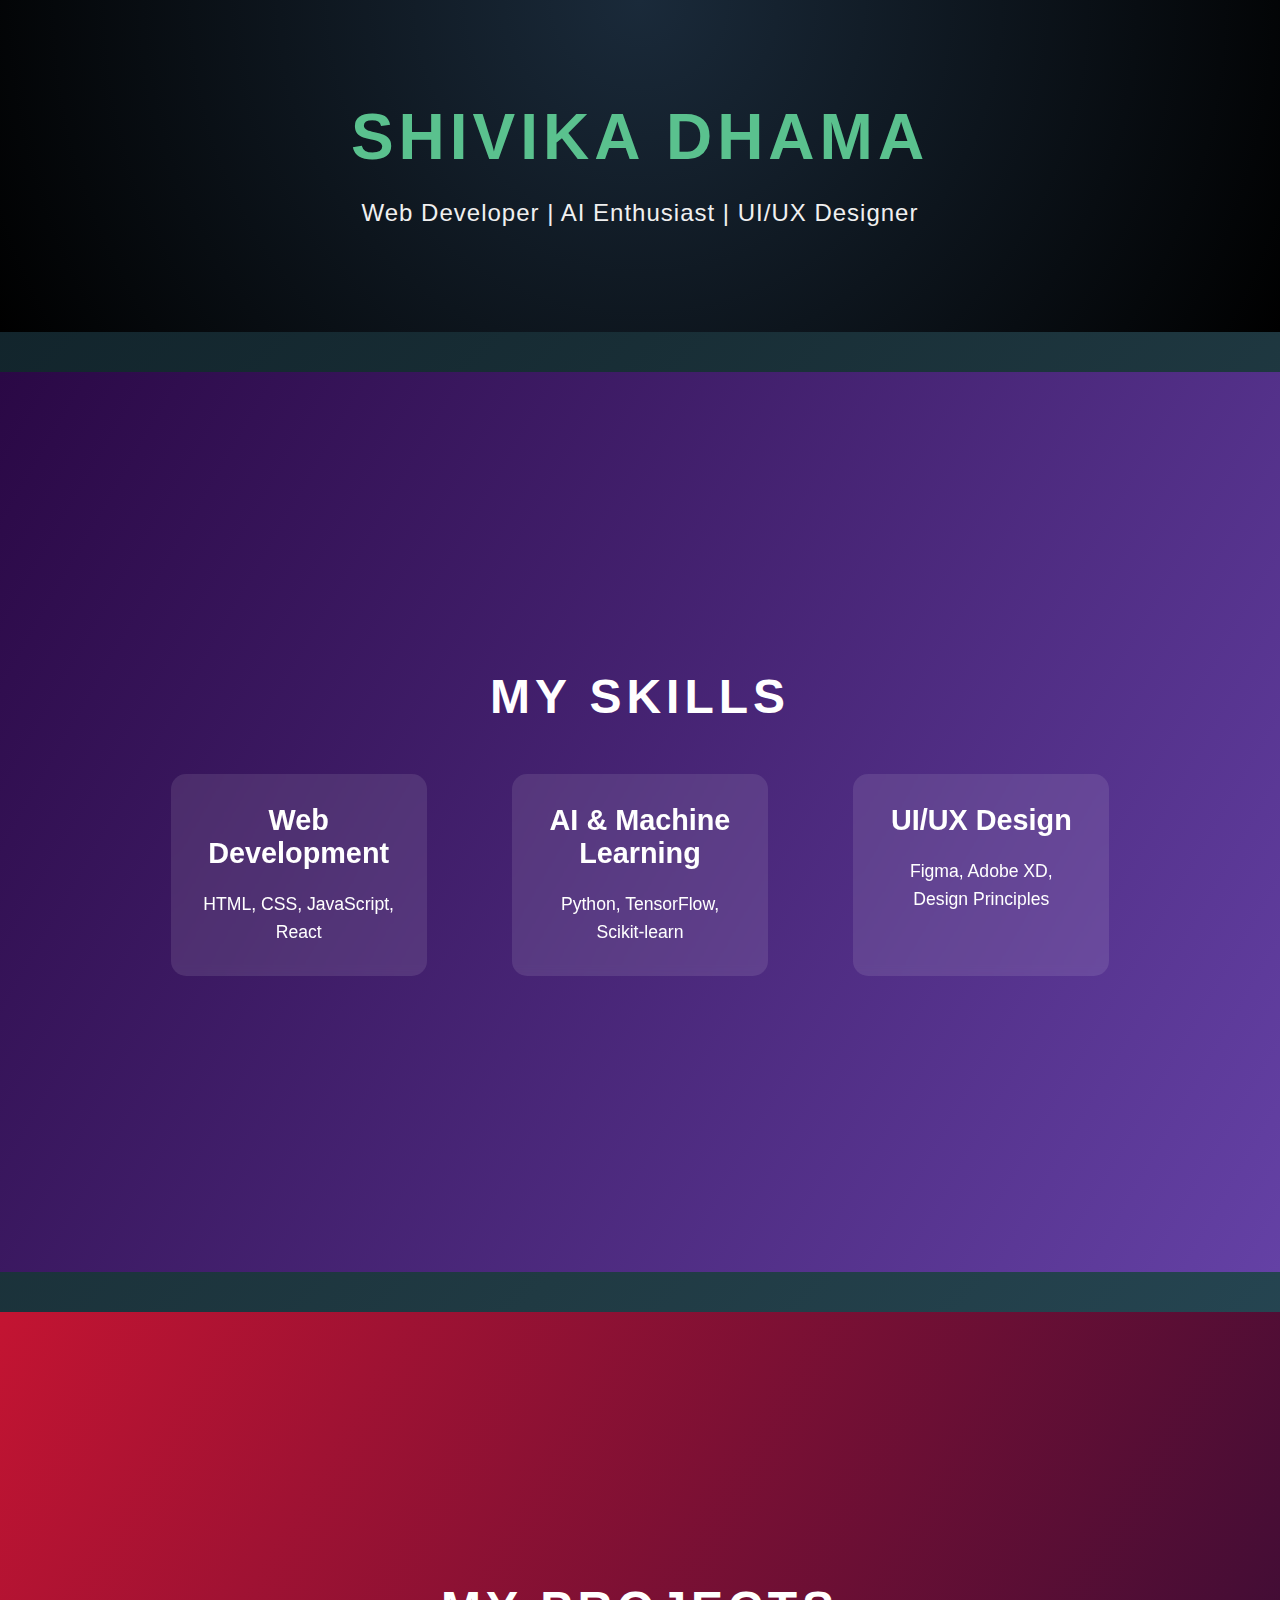
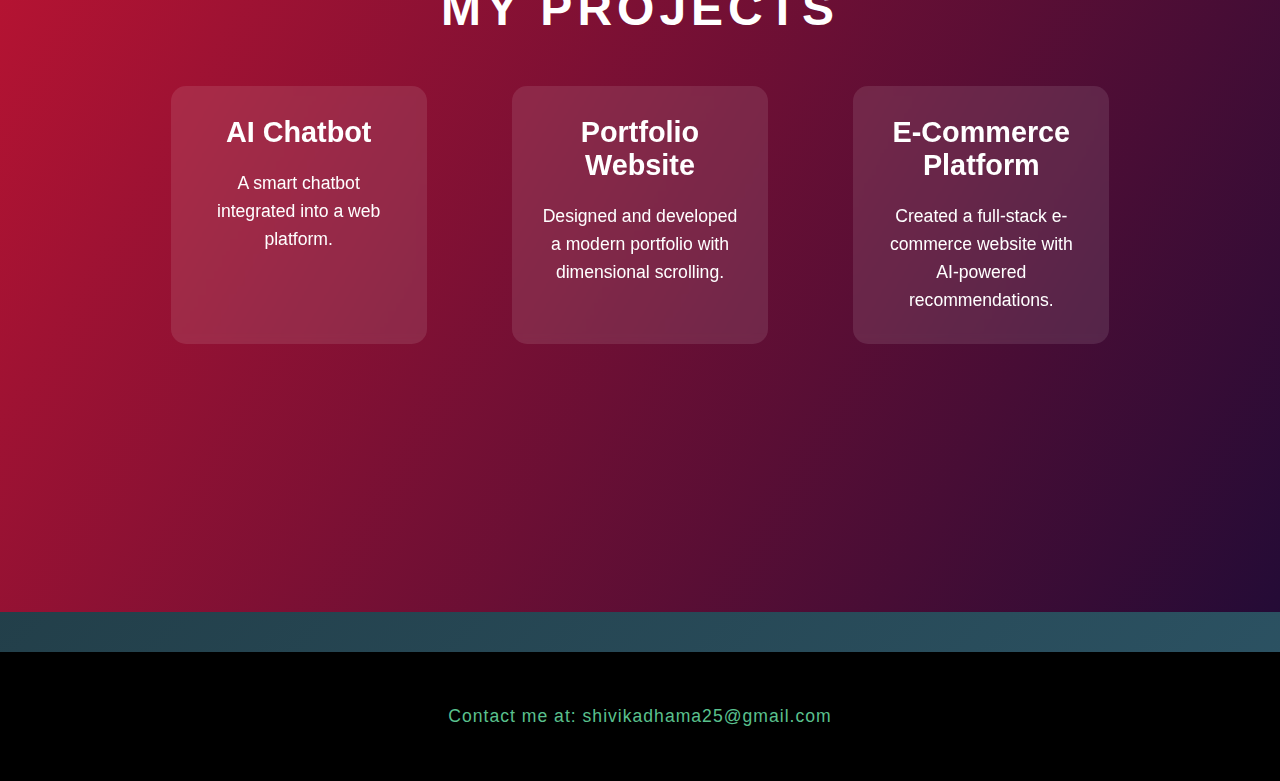
==== index.html @ 7ff78759 "Add files via upload" ====
<!DOCTYPE html>
<html lang="en">
<head>
  <meta charset="UTF-8">
  <meta name="viewport" content="width=device-width, initial-scale=1.0">
  <title>My Tech Portfolio</title>
  <link rel="stylesheet" href="style.css">
</head>
<body>
  <header>
    <h1>Shivika Dhama</h1>
    <p>Web Developer | AI Enthusiast | UI/UX Designer</p>
  </header>

  <section class="dimensional-section" id="skills">
    <div class="content">
      <h2>My Skills</h2>
      <div class="skills-container">
        <div class="skill-card">
          <h3>Web Development</h3>
          <p>HTML, CSS, JavaScript, React</p>
        </div>
        <div class="skill-card">
          <h3>AI & Machine Learning</h3>
          <p>Python, TensorFlow, Scikit-learn</p>
        </div>
        <div class="skill-card">
          <h3>UI/UX Design</h3>
          <p>Figma, Adobe XD, Design Principles</p>
        </div>
      </div>
    </div>
  </section>

  <section class="dimensional-section" id="projects">
    <div class="content">
      <h2>My Projects</h2>
      <div class="projects-container">
        <div class="project-card">
          <h3>AI Chatbot</h3>
          <p>A smart chatbot integrated into a web platform.</p>
        </div>
        <div class="project-card">
          <h3>Portfolio Website</h3>
          <p>Designed and developed a modern portfolio with dimensional scrolling.</p>
        </div>
        <div class="project-card">
          <h3>E-Commerce Platform</h3>
          <p>Created a full-stack e-commerce website with AI-powered recommendations.</p>
        </div>
      </div>
    </div>
  </section>

  <footer>
    <p>Contact me at: shivikadhama25@gmail.com</p>
  </footer>

  <script src="scipt.js"></script>
</body>
</html>
---- style.css ----
/* General Reset */
* {
    margin: 0;
    padding: 0;
    box-sizing: border-box;
  }
  
  /* Body and Background */
  body {
    font-family: 'Poppins', sans-serif;
    background: linear-gradient(135deg, #0F2027, #203A43, #2C5364);
    color: #FFF;
    scroll-behavior: smooth;
    overscroll-behavior: contain;
  }
  /* Header Styling */
  header {
    text-align: center;
    padding: 100px 20px;
    background: radial-gradient(circle at top, #1a2a3a, #000);
    font-family: 'Montserrat', sans-serif;
  }
  
  header h1 {
    font-size: 4rem;
    font-weight: bold;
    letter-spacing: 5px;
    color: #5ac18e;
    text-transform: uppercase;
  }
  
  header p {
    font-size: 1.5rem;
    letter-spacing: 1px;
    margin-top: 20px;
    color: #f0f0f0;
  }
  
  /* Dimensional Sections */
  .dimensional-section {
    height: 100vh;
    display: flex;
    justify-content: center;
    align-items: center;
    position: relative;
    overflow: hidden;
    scroll-behavior: smooth;
  }
  
  #skills {
    background: linear-gradient(120deg, #2a0845, #6441a5);
  }
  
  #projects {
    background: linear-gradient(120deg, #c31432, #240b36);
  }
  
  /* Content and Cards */
  .content {
    width: 80%;
    text-align: center;
    color: #fff;
    z-index: 2;
  }
  
  h2 {
    font-size: 3rem;
    margin-bottom: 50px;
    text-transform: uppercase;
    letter-spacing: 5px;
  }
  
  .skills-container, .projects-container {
    display: flex;
    justify-content: space-around;
  }
  
  .skill-card, .project-card {
    background: rgba(255, 255, 255, 0.1);
    border-radius: 15px;
    padding: 30px;
    width: 25%;
    backdrop-filter: blur(5px);
    transition: transform 0.3s ease;
  }
  
  .skill-card:hover, .project-card:hover {
    transform: scale(1.1);
  }
  
  h3 {
    font-size: 1.8rem;
    color: #FFF;
    margin-bottom: 20px;
  }
  
  p {
    font-size: 1.1rem;
    line-height: 1.6;
  }
  
  /* Footer Styling */
  footer {
    text-align: center;
    padding: 50px;
    background: #000;
    font-size: 1.2rem;
    letter-spacing: 1px;
    color: #5ac18e;
  }
  /* Equal Spacing Between Sections */
  section {
    padding: 80px 0;
    margin: 40px 0;
    scroll-margin-top: 80px; /* Adjusted for consistent spacing during scrolling */
  }
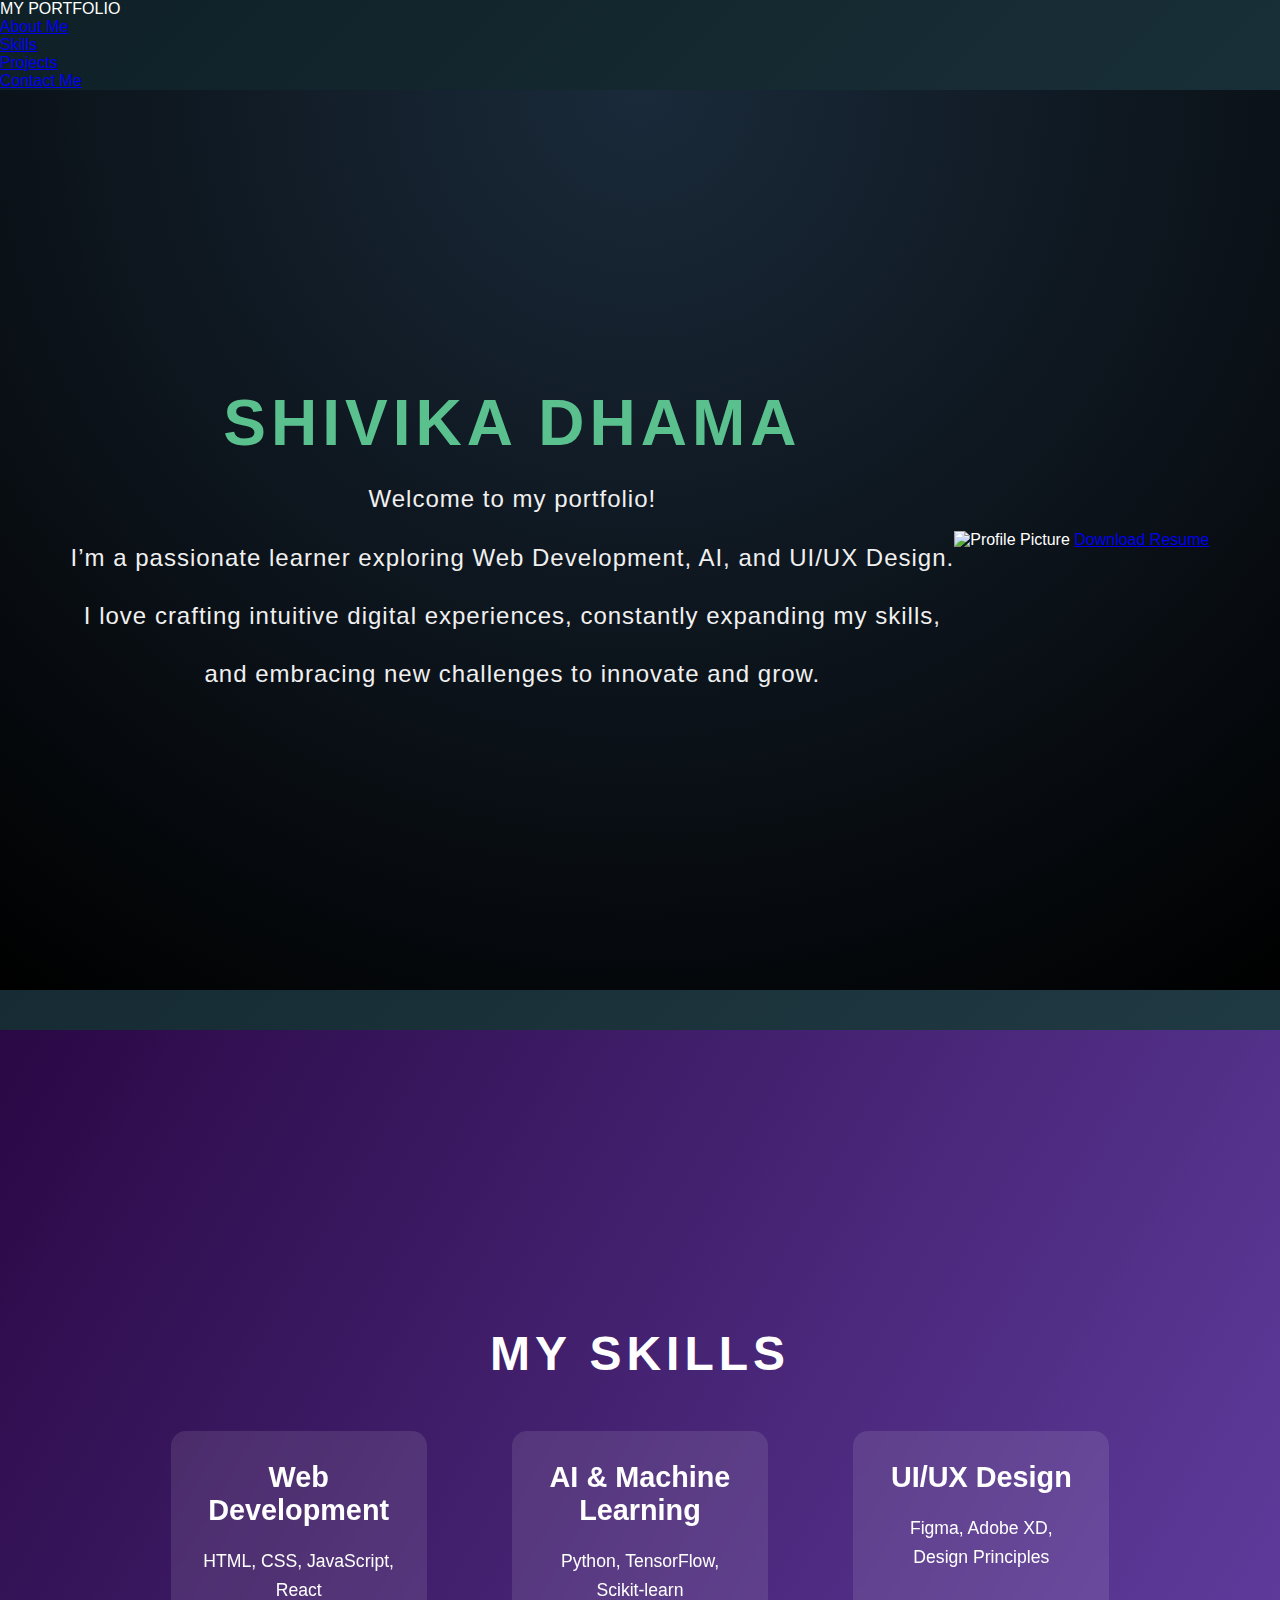
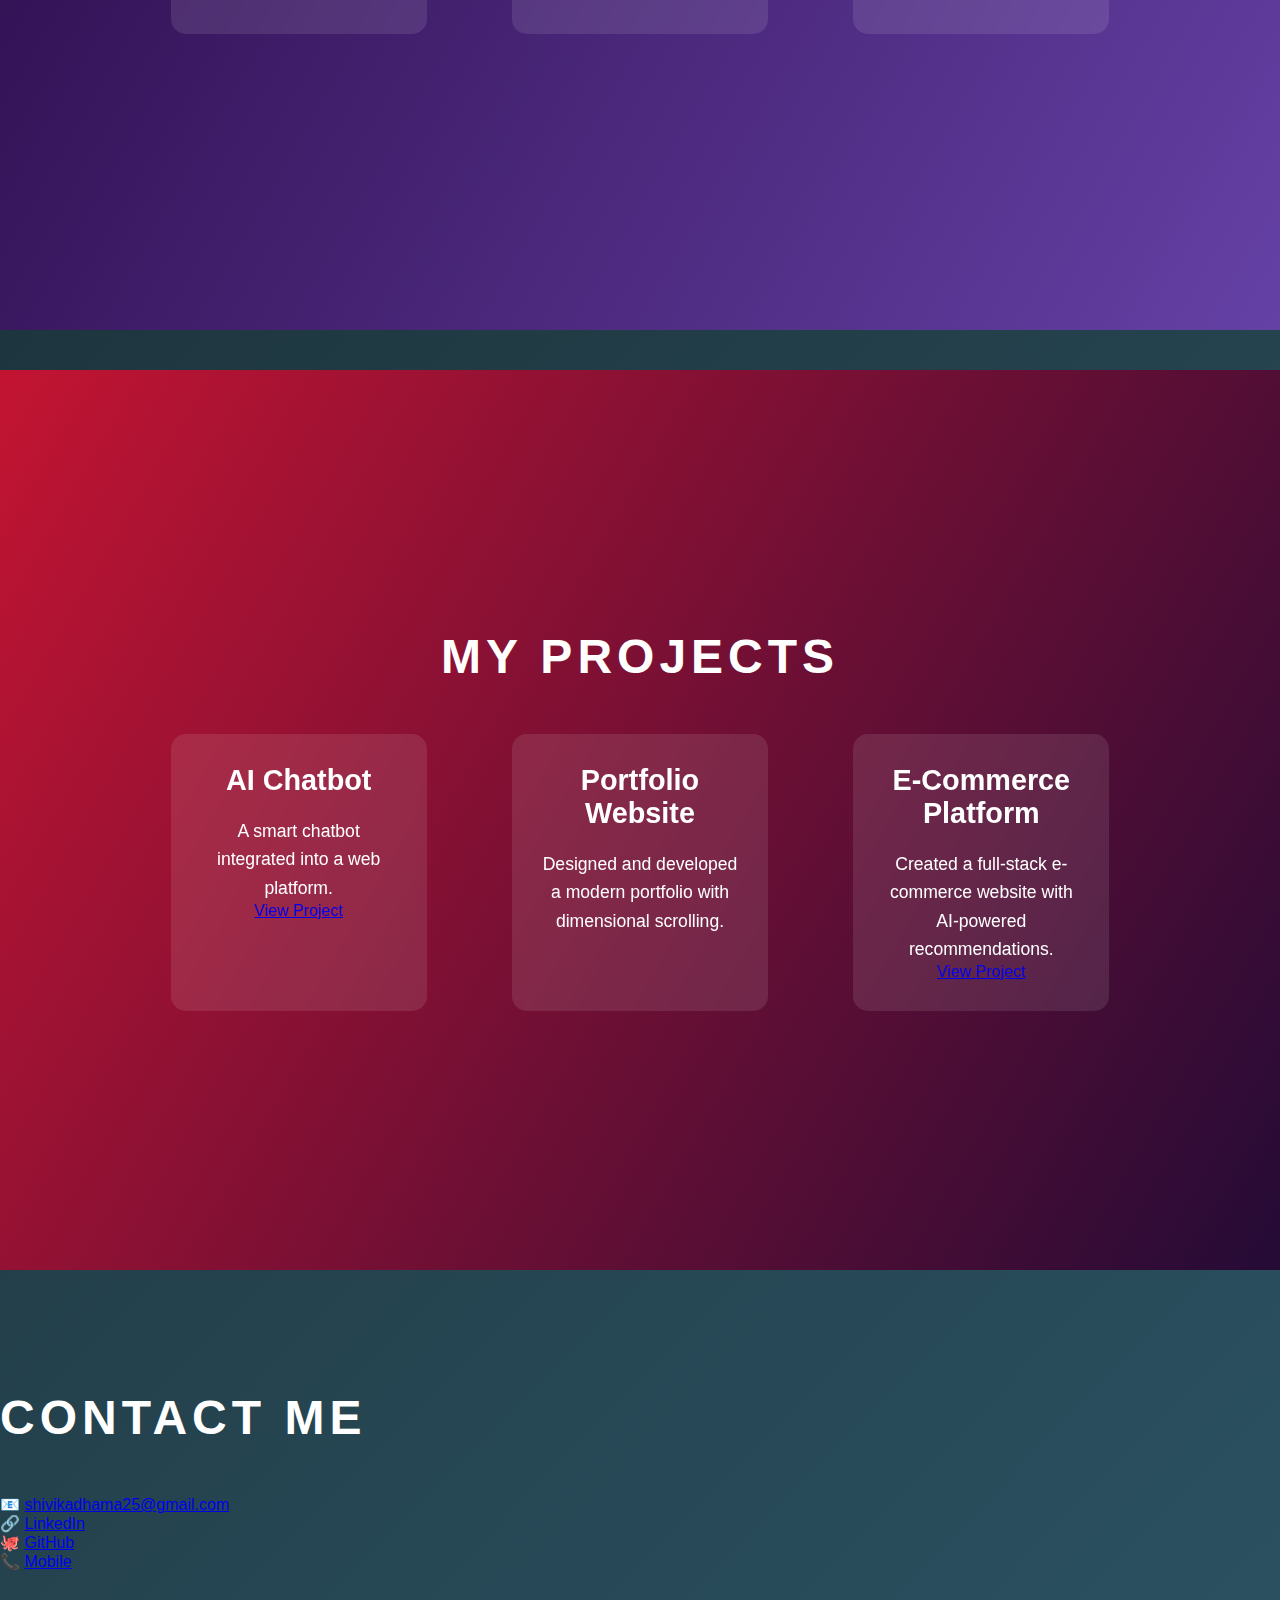
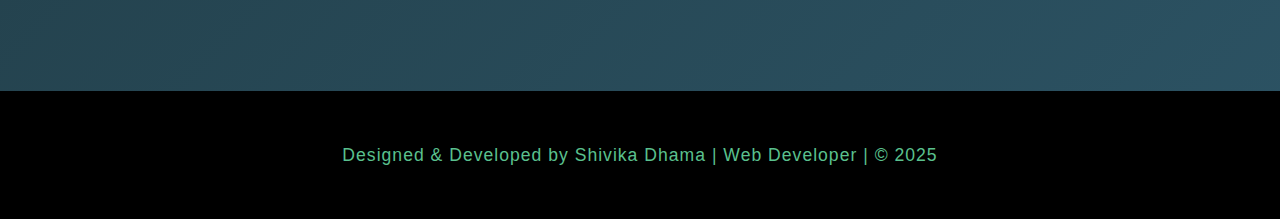
==== commit 8a478d38: "Update index.html" ====
--- a/index.html
+++ b/index.html
@@ -7,9 +7,28 @@
   <link rel="stylesheet" href="style.css">
 </head>
 <body>
-  <header>
-    <h1>Shivika Dhama</h1>
-    <p>Web Developer | AI Enthusiast | UI/UX Designer</p>
+  <nav>
+    <div class="logo">MY PORTFOLIO</div>
+    <ul>
+        <li><a href="#header">About Me</a></li>
+        <li><a href="#skills">Skills</a></li>
+        <li><a href="#projects">Projects</a></li>
+        <li><a href="#contact">Contact Me</a></li>
+    </ul>
+</nav>
+  
+  <header id="header" class="dimensional-section">
+    <div class="header-content">
+      <h1>Shivika Dhama</h1>
+      <p>Welcome to my portfolio!</p>
+      <p>I’m a passionate learner exploring Web Development, AI, and UI/UX Design.</p>
+      <p>I love crafting intuitive digital experiences, constantly expanding my skills,</p>
+      <p>and embracing new challenges to innovate and grow.</p>
+    </div>
+    <div class="image-content">
+      <img src="profile.jpg" alt="Profile Picture">
+      <a href="RESUME.pdf" download="Shivika_Dhama_Resume.pdf" class="resume-btn">Download Resume</a>
+    </div>
   </header>
 
   <section class="dimensional-section" id="skills">
@@ -39,6 +58,7 @@
         <div class="project-card">
           <h3>AI Chatbot</h3>
           <p>A smart chatbot integrated into a web platform.</p>
+          <a href="https://chatgpt.com/" target="_blank" class="project-link">View Project</a>
         </div>
         <div class="project-card">
           <h3>Portfolio Website</h3>
@@ -47,15 +67,34 @@
         <div class="project-card">
           <h3>E-Commerce Platform</h3>
           <p>Created a full-stack e-commerce website with AI-powered recommendations.</p>
+          <a href="https://shivikaadhama.github.io/ecommerce-css-js.github.io/" target="_blank" class="project-link">View Project</a>
         </div>
       </div>
     </div>
   </section>
 
+  <section id="contact" >
+      <h2>Contact Me</h2>
+      <div class="contact-container">
+        <div class="contact-item">
+          <span>📧</span> <a href="mailto:shivikadhama25@gmail.com">shivikadhama25@gmail.com</a>
+        </div>
+        <div class="contact-item">
+          <span>🔗</span> <a href="https://www.linkedin.com/in/shivika-dhama-b54561256/" target="_blank">LinkedIn</a>
+        </div>
+        <div class="contact-item">
+          <span>🐙</span> <a href="https://github.com/shivikaadhama" target="_blank">GitHub</a>
+        </div>
+        <div class="contact-item">
+          <span>📞</span> <a href="tel:+9540070312">Mobile</a>
+        </div>
+      </div>
+    </div>
+  </section>
   <footer>
-    <p>Contact me at: shivikadhama25@gmail.com</p>
-  </footer>
+    <p>Designed & Developed by Shivika Dhama | Web Developer | © 2025</p>
+</footer>
 
-  <script src="scipt.js"></script>
+  <script src="script.js"></script>
 </body>
 </html>
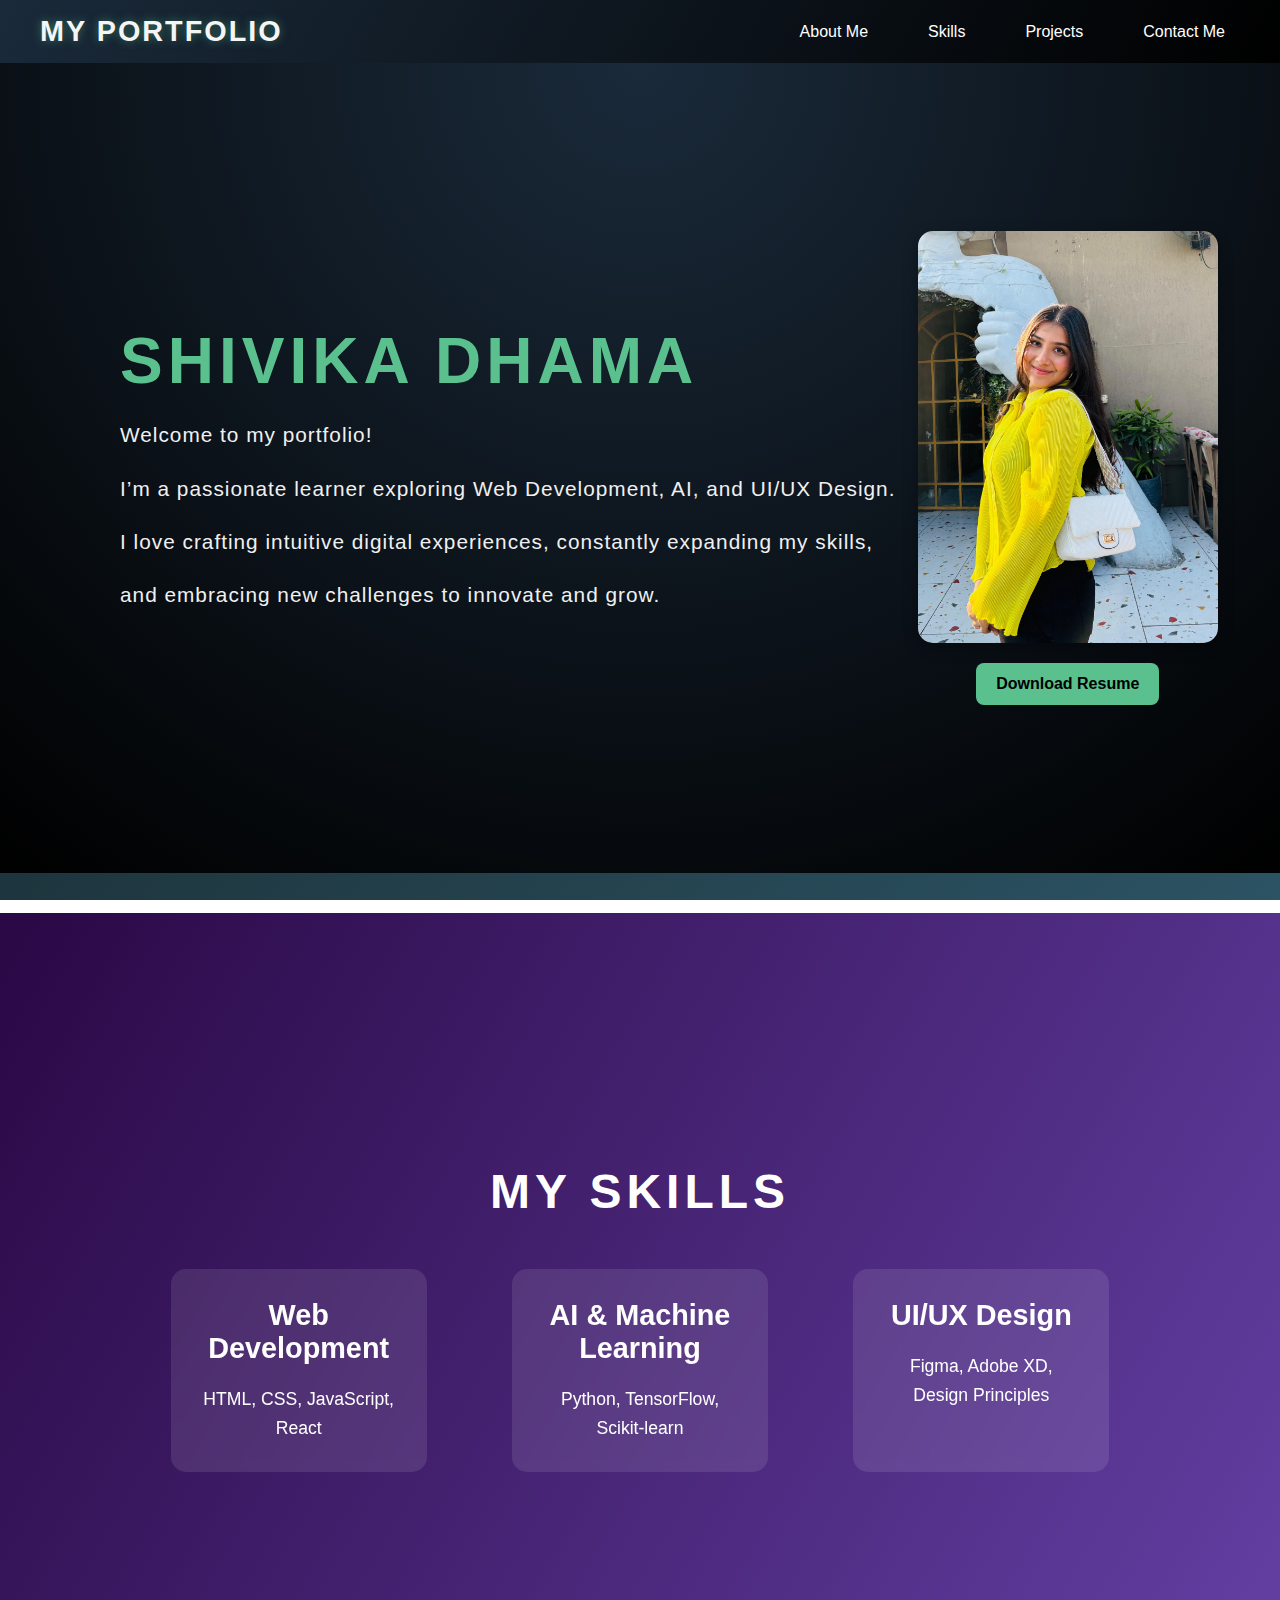
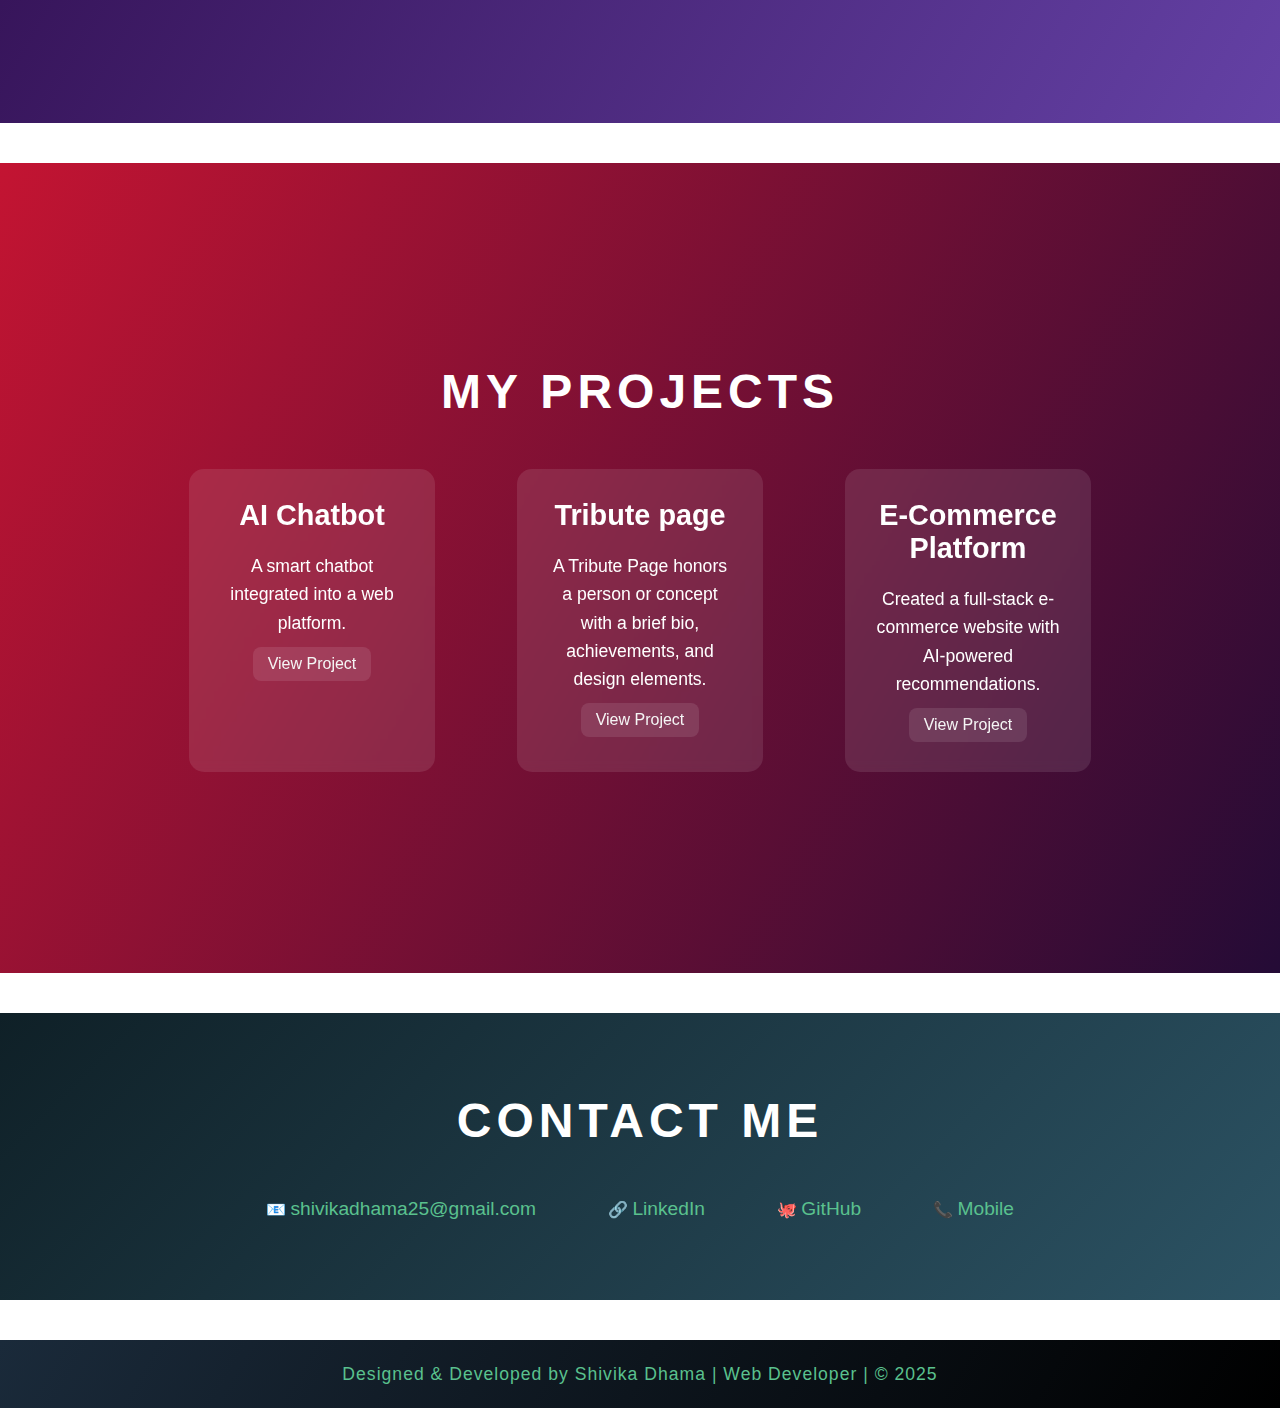
==== commit 382bcdd4: "Update index.html" ====
--- a/index.html
+++ b/index.html
@@ -60,9 +60,9 @@
           <p>A smart chatbot integrated into a web platform.</p>
           <a href="https://chatgpt.com/" target="_blank" class="project-link">View Project</a>
         </div>
-        <div class="project-card">
-          <h3>Portfolio Website</h3>
-          <p>Designed and developed a modern portfolio with dimensional scrolling.</p>
+        <div class="project-card"><h3>Tribute page</h3>
+          <p>A Tribute Page honors a person or concept with a brief bio, achievements, and design elements.</p>
+          <a href="https://shivikaadhama.github.io/TributePage.github.io/" target="_blank" class="project-link">View Project</a>
         </div>
         <div class="project-card">
           <h3>E-Commerce Platform</h3>
--- a/style.css
+++ b/style.css
@@ -1,116 +1,368 @@
 /* General Reset */
 * {
-    margin: 0;
-    padding: 0;
-    box-sizing: border-box;
+  margin: 0;
+  padding: 0;
+  box-sizing: border-box;
+}
+
+/* Body and Background */
+body {
+  font-family: 'Poppins', sans-serif;
+  background: linear-gradient(135deg, #0F2027, #203A43, #2C5364);
+  background-size: cover;
+  background-attachment: fixed;
+  background-position: center;
+  color: #FFF;
+  scroll-behavior: smooth;
+  overscroll-behavior: contain;
+}
+html {
+  scroll-behavior: smooth;
+  overflow-x: hidden; /* Prevent horizontal scroll */
+}
+/* Navigation Bar */
+nav {
+  position: static;
+  top: 0;
+  width: 100%;
+  background: linear-gradient(120deg, #1a2a3a, #000);
+  padding: 15px 40px;
+  display: flex;
+  justify-content: space-between;
+  align-items: center;
+  z-index: 1000;
+}
+
+/* Logo */
+.logo {
+  font-family: 'Montserrat', sans-serif;
+  font-size: 1.8rem;
+  font-weight: bold;
+  color: whitesmoke;
+  text-transform: uppercase;
+  letter-spacing: 2px;
+  text-shadow: 0 0 10px rgba(90, 193, 142, 0.5);
+  transition: transform 0.3s ease, opacity 0.3s ease;
+}
+
+.logo:hover {
+  transform: scale(1.05);
+  opacity: 0.9;
+}
+
+/* Navigation Menu */
+nav ul {
+  list-style: none;
+  display: flex;
+  gap: 30px;
+  margin: 0;
+  padding: 0;
+}
+
+nav ul li {
+  display: inline;
+}
+
+nav ul li a {
+  font-family: 'Poppins', sans-serif;
+  font-size: 1rem;
+  color: white;
+  text-decoration: none;
+  padding: 10px 15px;
+  transition: 0.3s ease;
+  position: relative;
+}
+
+nav ul li a::after {
+  content: "";
+  width: 0%;
+  height: 2px;
+  background: #5ac18e;
+  position: absolute;
+  left: 0;
+  bottom: -4px;
+  transition: 0.3s ease;
+}
+
+nav ul li a:hover::after {
+  width: 100%;
+}
+
+/* Active Link Highlight */
+nav a.active {
+  color: #5ac18e;
+  font-weight: bold;
+}
+/* About Me Section */
+.about-section {
+  display: flex;
+  align-items: center;
+  justify-content: space-between;
+  padding: 100px 10%;
+}
+
+.about-content {
+  display: flex;
+  align-items: center;
+  width: 100%;
+}
+.image-content {
+  flex: 1;
+  display: flex;
+  flex-direction: column;
+  align-items: center;
+  justify-content: center;
+  gap: 20px; /* Space between text and image */
+}
+
+.image-content img {
+  width: 200px; /* Adjust size as needed */
+  height: auto;
+  border-radius: 15px; /* Soft corners for aesthetics */
+  box-shadow: 0px 4px 15px rgba(0, 0, 0, 0.3); /* Subtle shadow */
+  object-fit: cover;
+}
+
+.resume-btn {
+  display: inline-block;
+  padding: 12px 20px;
+  background-color: #5ac18e;
+  color: #000;
+  text-decoration: none;
+  font-weight: bold;
+  border-radius: 8px;
+  transition: background 0.3s ease;
+}
+
+.resume-btn:hover {
+  background-color: #4fa374;
+}
+
+/* Responsive Design */
+@media (max-width: 768px) {
+  .about-content {
+    flex-direction: column;
+    text-align: center;
   }
   
-  /* Body and Background */
-  body {
-    font-family: 'Poppins', sans-serif;
-    background: linear-gradient(135deg, #0F2027, #203A43, #2C5364);
-    color: #FFF;
-    scroll-behavior: smooth;
-    overscroll-behavior: contain;
-  }
-  /* Header Styling */
-  header {
-    text-align: center;
-    padding: 100px 20px;
-    background: radial-gradient(circle at top, #1a2a3a, #000);
-    font-family: 'Montserrat', sans-serif;
+  .text-content, .image-content {
+    max-width: 100%;
+    justify-content: center;
   }
   
-  header h1 {
-    font-size: 4rem;
-    font-weight: bold;
-    letter-spacing: 5px;
-    color: #5ac18e;
-    text-transform: uppercase;
+  .image-content img {
+    width: 250px;
+    margin-top: 20px;
   }
-  
-  header p {
-    font-size: 1.5rem;
-    letter-spacing: 1px;
-    margin-top: 20px;
-    color: #f0f0f0;
-  }
-  
-  /* Dimensional Sections */
-  .dimensional-section {
-    height: 100vh;
-    display: flex;
-    justify-content: center;
-    align-items: center;
-    position: relative;
-    overflow: hidden;
-    scroll-behavior: smooth;
-  }
-  
-  #skills {
-    background: linear-gradient(120deg, #2a0845, #6441a5);
-  }
-  
-  #projects {
-    background: linear-gradient(120deg, #c31432, #240b36);
-  }
-  
-  /* Content and Cards */
-  .content {
-    width: 80%;
-    text-align: center;
-    color: #fff;
-    z-index: 2;
-  }
-  
-  h2 {
-    font-size: 3rem;
-    margin-bottom: 50px;
-    text-transform: uppercase;
-    letter-spacing: 5px;
-  }
-  
-  .skills-container, .projects-container {
-    display: flex;
-    justify-content: space-around;
-  }
-  
-  .skill-card, .project-card {
-    background: rgba(255, 255, 255, 0.1);
-    border-radius: 15px;
-    padding: 30px;
-    width: 25%;
-    backdrop-filter: blur(5px);
-    transition: transform 0.3s ease;
-  }
-  
-  .skill-card:hover, .project-card:hover {
-    transform: scale(1.1);
-  }
-  
-  h3 {
-    font-size: 1.8rem;
-    color: #FFF;
-    margin-bottom: 20px;
-  }
-  
-  p {
-    font-size: 1.1rem;
-    line-height: 1.6;
-  }
-  
-  /* Footer Styling */
-  footer {
-    text-align: center;
-    padding: 50px;
-    background: #000;
-    font-size: 1.2rem;
-    letter-spacing: 1px;
-    color: #5ac18e;
-  }
-  /* Equal Spacing Between Sections */
-  section {
-    padding: 80px 0;
-    margin: 40px 0;
-    scroll-margin-top: 80px; /* Adjusted for consistent spacing during scrolling */
-  }+}
+
+
+/* Header Styling */
+header {
+  height: 80vh;
+  text-align: left;
+  padding: 100px 20px;
+  background: radial-gradient(circle at top, #1a2a3a, #000);
+  font-family: 'Montserrat', sans-serif;
+  display: flex;
+  flex-direction: row; /* Change to row to align content horizontally */
+  justify-content: space-between; /* Space between text and image */
+  align-items: center; /* Center content vertically */
+  padding-left: 100px; /* Adjust padding as needed */
+}
+
+header h1 {
+  font-size: 4rem;
+  font-weight: bold;
+  letter-spacing: 5px;
+  color: #5ac18e;
+  text-transform: uppercase;
+  margin-bottom: 10px;
+  left: 20px;
+  position: relative;
+  animation: fadeIn 1s ease-in-out;
+}
+header p {
+  font-size: 1.3rem;
+  letter-spacing: 1px;
+  margin-top: 20px;
+  color: #f0f0f0;
+  display: flex;
+  justify-content: flex-start;
+  left: 20px;
+  position: relative;
+  animation: fadeIn 1.5s ease-in-out;
+}
+header .image-content {
+  flex: 1; /* Allow image to take up space */
+  display: flex;
+  justify-content: flex-end; /* Align image to the right */
+}
+
+header .text-content {
+  flex: 1; /* Allow text content to take up space */
+}
+header .image-content img {
+  width: 300px; /* Adjust size as needed */
+  height: auto;
+  border-radius: 15px; /* Optional: Rounded corners */
+  box-shadow: 0px 4px 15px rgba(0, 0, 0, 0.3); /* Optional: Subtle shadow */
+  object-fit: cover;
+}
+
+/* Dimensional Sections */
+.dimensional-section {
+  height: 90vh;
+  display: flex;
+  justify-content: center;
+  align-items: center;
+  position: relative;
+  overflow: hidden;
+  scroll-behavior: smooth;
+}
+
+#skills {
+  background: linear-gradient(120deg, #2a0845, #6441a5);
+}
+
+#projects {
+  background: linear-gradient(120deg, #c31432, #240b36);
+}
+#projects .content {
+  display: flex;
+  justify-content: center;
+  align-items: center;
+  flex-direction: column;
+  text-align: center;
+  padding: 20px; /* Added padding for better spacing */
+}
+.project-link {
+  display: inline-block;
+  margin-top: 10px;
+  padding: 8px 15px;
+  font-size: 1rem;
+  color: whitesmoke;
+  background: rgba(255, 255, 255, 0.1);
+  border-radius: 8px;
+  text-decoration: none;
+  transition: all 0.3s ease;
+}
+
+.project-link:hover {
+  background-color: #c73c4a; /* A distinct shade of red */
+  color: whitesmoke;
+}
+
+#contact {
+  background: linear-gradient(135deg, #0F2027, #2C5364);
+  padding: 80px 0; /* Ensure proper padding */
+  text-align: center;
+  margin: 40px 0; /* Added margin for spacing */
+  height: auto;
+  overflow: visible;
+}
+
+.contact-container {
+  max-width: 800px; /* Adjust width for better alignment */
+  margin: 0 auto; /* Center the container */
+  display: flex;
+  flex-direction: row; /* Stack items vertically */
+  justify-content: space-around;
+  align-items: center;
+  gap: 20px; /* Space between items */
+  flex-wrap: wrap;
+}
+
+.contact-container a {
+  color: #5ac18e;
+  font-size: 1.2rem; /* Adjusted font size */
+  text-decoration: none;
+  transition: color 0.3s ease;
+}
+
+.contact-container a:hover {
+  color: #3a8e6a; /* Slight color shift on hover */
+  text-decoration: underline;
+}
+
+
+
+/* Content and Cards */
+.content {
+  width: 80%;
+  text-align: center;
+  color: #fff;
+  z-index: 2;
+}
+
+h2 {
+  font-size: 3rem;
+  margin-bottom: 50px;
+  text-transform: uppercase;
+  letter-spacing: 5px;
+}
+
+.skills-container, .projects-container{
+  display: flex;
+  justify-content: space-around;
+}
+
+.skill-card, .project-card{
+  background: rgba(255, 255, 255, 0.1);
+  border-radius: 15px;
+  padding: 30px;
+  width: 25%;
+  backdrop-filter: blur(5px);
+  transition: transform 0.3s ease;
+}
+
+.skill-card:hover, .project-card:hover{
+  transform: scale(1.1);
+}
+
+h3 {
+  font-size: 1.8rem;
+  color: #FFF;
+  margin-bottom: 20px;
+}
+
+p {
+  font-size: 1.1rem;
+  line-height: 1.6;
+}
+
+/* Footer Styling */
+footer {
+  text-align: center;
+  padding: 50px;
+  background: linear-gradient(120deg, #1a2a3a, #000);
+  font-size: 1.2rem;
+  letter-spacing: 1px;
+  color: #5ac18e;
+}
+
+footer a {
+  color: #5ac18e;
+  text-decoration: none;
+  transition: color 0.3s ease;
+}
+
+/* Equal Spacing Between Sections */
+section {
+  padding: 60px 0;
+  margin: 40px 0;
+  scroll-margin-top: auto; /* Adjusted for consistent spacing during scrolling */
+}
+
+footer {
+  text-align: center;
+  padding: 20px;
+  background: linear-gradient(120deg, #1a2a3a, #000);
+  font-size: 1rem;
+  color: #5ac18e;
+}
+
+footer p {
+  margin: 0;
+  font-weight: 500;
+}
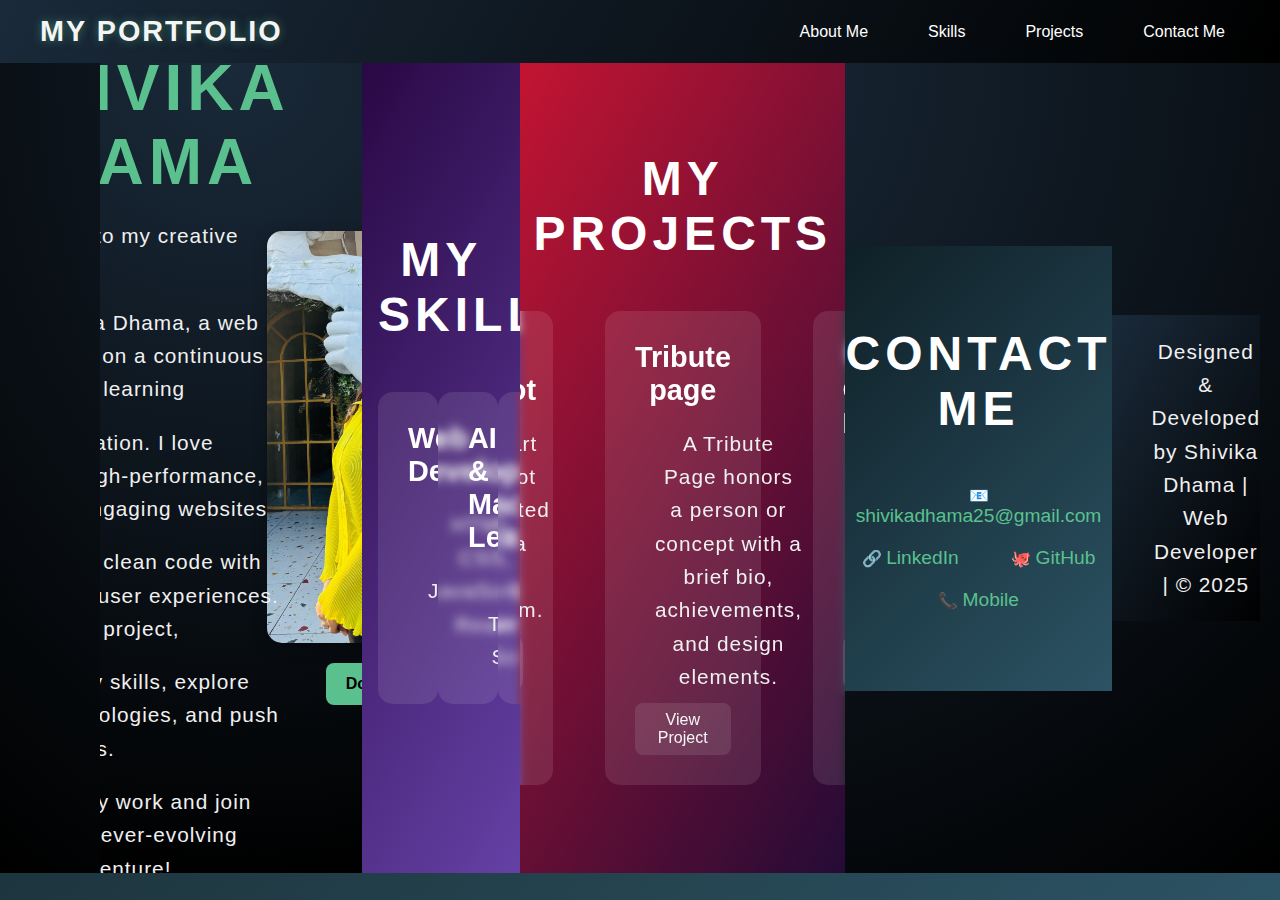
==== commit 9f326823: "Update index.html" ====
--- a/index.html
+++ b/index.html
@@ -18,12 +18,15 @@
 </nav>
   
   <header id="header" class="dimensional-section">
+    <header id="header" class="dimensional-section">
     <div class="header-content">
       <h1>Shivika Dhama</h1>
-      <p>Welcome to my portfolio!</p>
-      <p>I’m a passionate learner exploring Web Development, AI, and UI/UX Design.</p>
-      <p>I love crafting intuitive digital experiences, constantly expanding my skills,</p>
-      <p>and embracing new challenges to innovate and grow.</p>
+      <p>Welcome to my creative space!</p>
+      <p>I'm Shivika Dhama, a web developer on a continuous journey of learning</p>
+      <p>and innovation. I love crafting high-performance, visually engaging websites</p>
+      <p>that blend clean code with seamless user experiences. With each project,</p>
+      <p>I refine my skills, explore new technologies, and push boundaries.</p>
+      <p>Explore my work and join me in this ever-evolving digital adventure!</p>
     </div>
     <div class="image-content">
       <img src="profile.jpg" alt="Profile Picture">
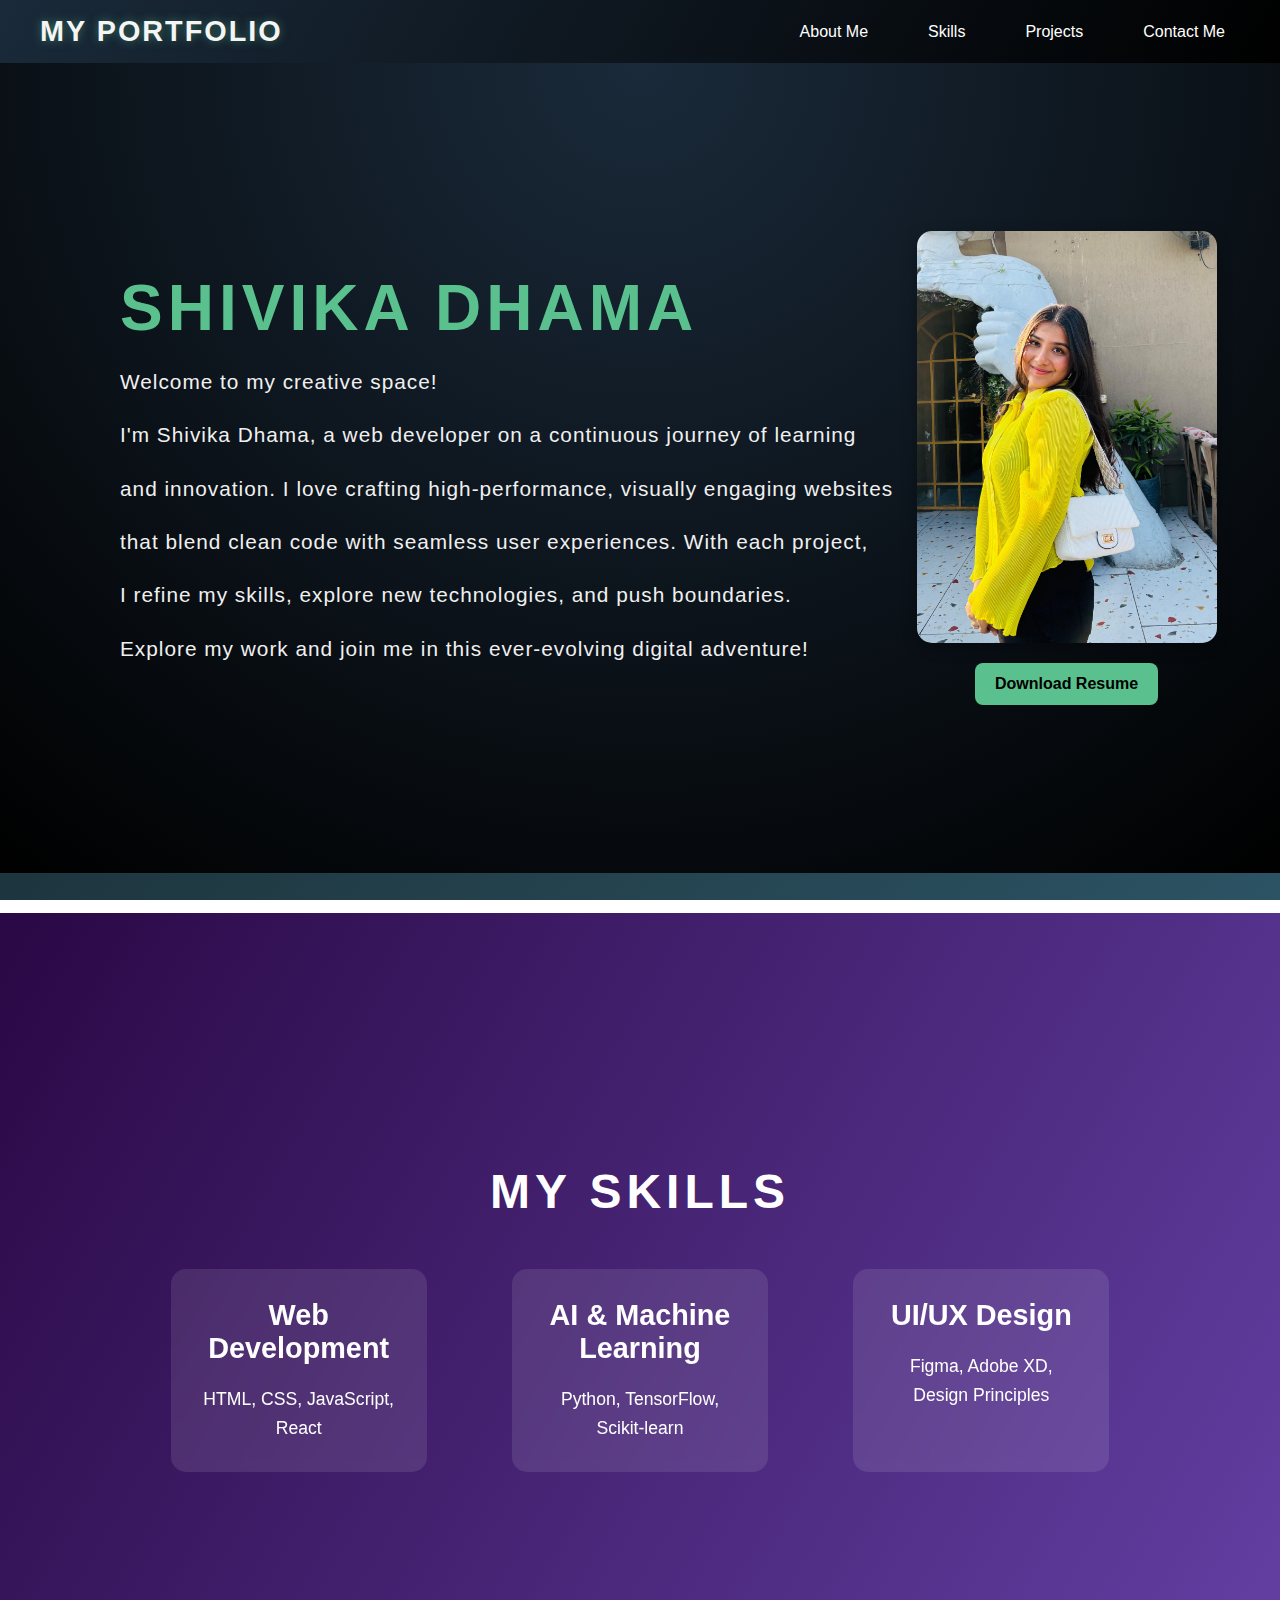
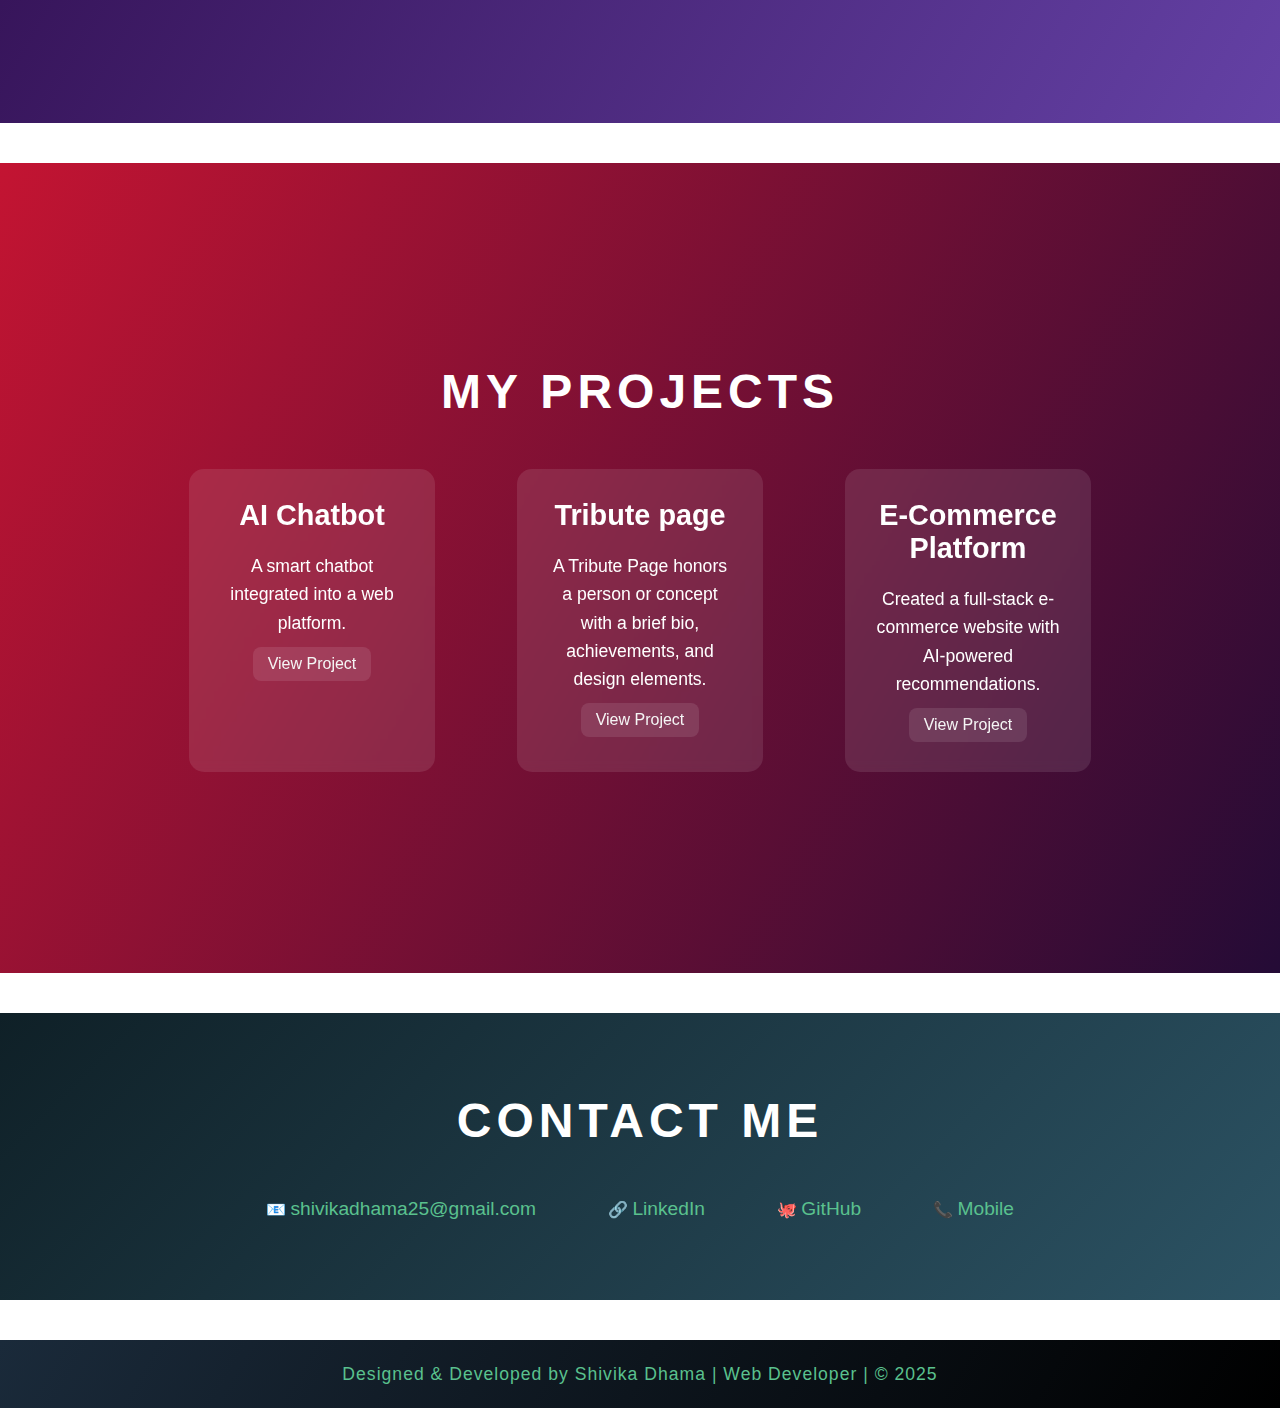
==== commit 7caa2a06: "Update index.html" ====
--- a/index.html
+++ b/index.html
@@ -18,7 +18,6 @@
 </nav>
   
   <header id="header" class="dimensional-section">
-    <header id="header" class="dimensional-section">
     <div class="header-content">
       <h1>Shivika Dhama</h1>
       <p>Welcome to my creative space!</p>
@@ -63,7 +62,8 @@
           <p>A smart chatbot integrated into a web platform.</p>
           <a href="https://chatgpt.com/" target="_blank" class="project-link">View Project</a>
         </div>
-        <div class="project-card"><h3>Tribute page</h3>
+        <div class="project-card">
+          <h3>Tribute page</h3>
           <p>A Tribute Page honors a person or concept with a brief bio, achievements, and design elements.</p>
           <a href="https://shivikaadhama.github.io/TributePage.github.io/" target="_blank" class="project-link">View Project</a>
         </div>
